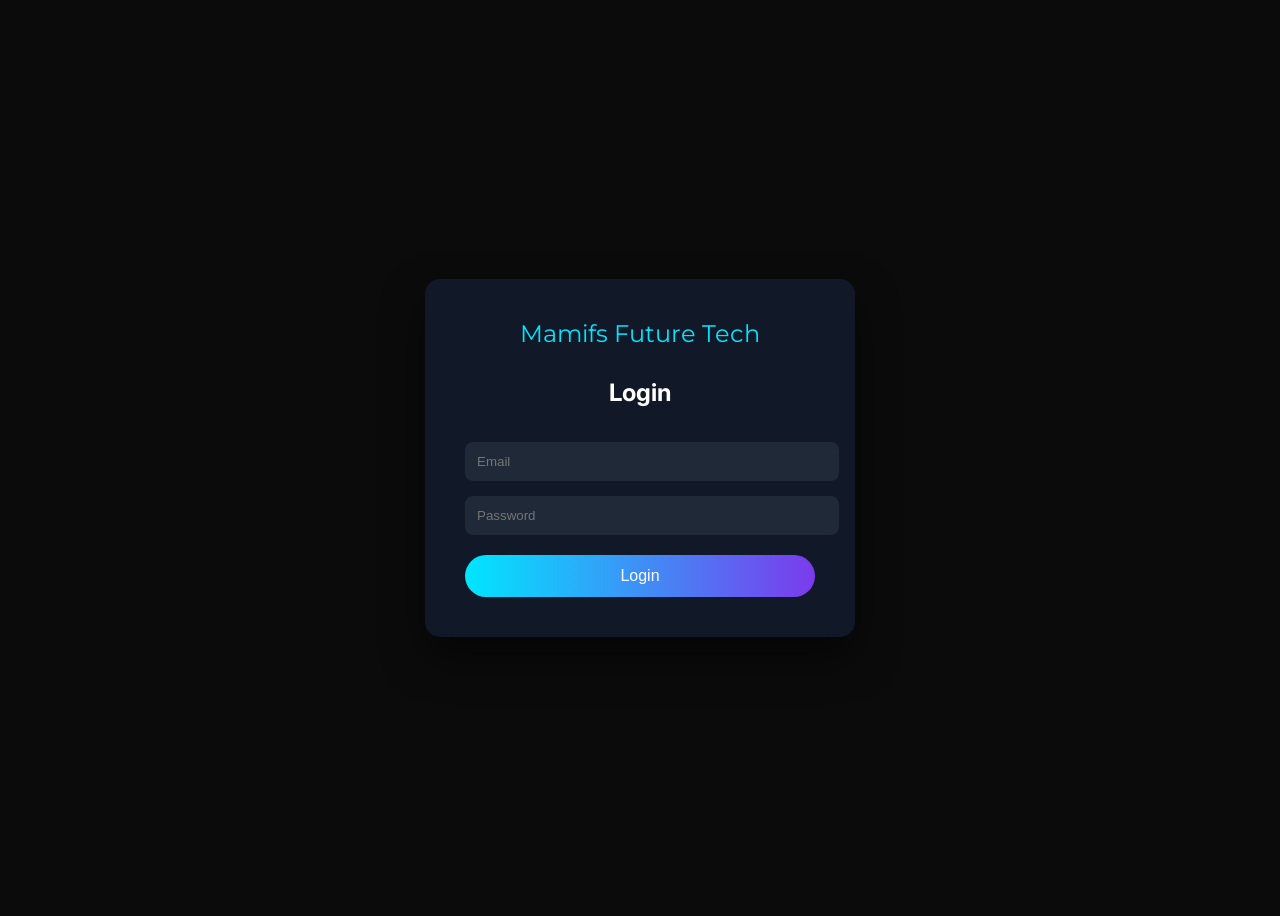
==== login.html @ e36d94bb "Add login.html for user authentication interface This HTML file contains the structure and styling f" ====
<!DOCTYPE html>
<html>

<head>

<title>Login - Mamifs Future Tech</title>

<link href="https://fonts.googleapis.com/css2?family=Montserrat:wght@600&family=Inter:wght@300;400;500&display=swap" rel="stylesheet">

<style>

body{
background:#0B0B0B;
font-family:Inter;
color:white;
display:flex;
align-items:center;
justify-content:center;
height:100vh;
}

.login-box{
background:#111827;
padding:40px;
border-radius:15px;
width:350px;
text-align:center;
box-shadow:0 20px 40px rgba(0,0,0,0.5);
}

.logo{
font-family:Montserrat;
font-size:24px;
color:#00E6FF;
margin-bottom:30px;
}

input{
width:100%;
padding:12px;
margin-top:15px;
border:none;
border-radius:8px;
background:#1f2937;
color:white;
}

button{
margin-top:20px;
width:100%;
padding:12px;
border:none;
border-radius:30px;
background:linear-gradient(90deg,#00E6FF,#7C3AED);
color:white;
font-size:16px;
cursor:pointer;
}

button:hover{
opacity:0.9;
}

</style>

</head>

<body>

<div class="login-box">

<div class="logo">Mamifs Future Tech</div>

<h2>Login</h2>

<input type="email" placeholder="Email">

<input type="password" placeholder="Password">

<button>Login</button>

</div>

</body>

</html>
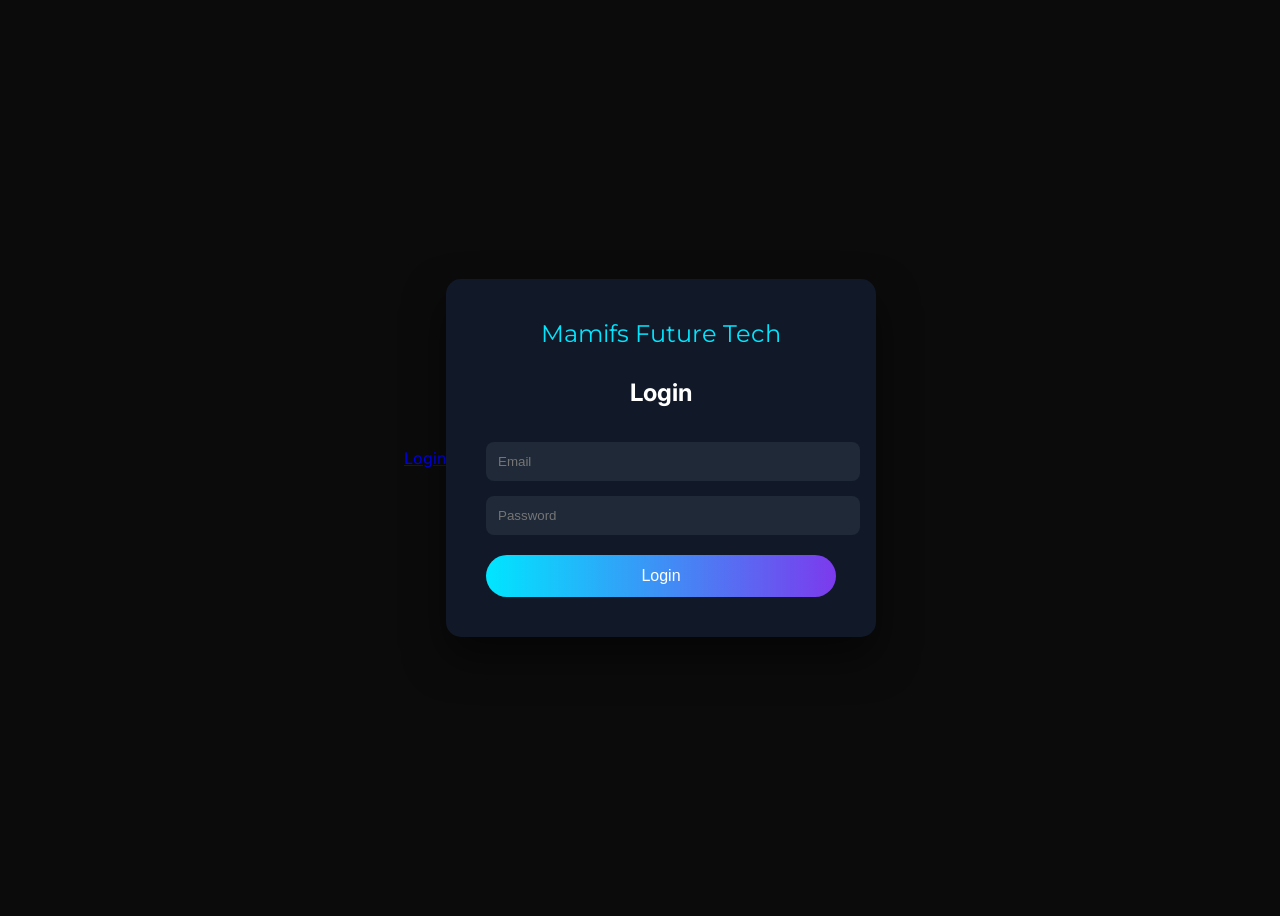
==== commit 62052024: "Add login link to login.html Add a login link to the login page." ====
--- a/login.html
+++ b/login.html
@@ -4,7 +4,7 @@
 <head>
 
 <title>Login - Mamifs Future Tech</title>
-
+<a href="login.php">Login</a>
 <link href="https://fonts.googleapis.com/css2?family=Montserrat:wght@600&family=Inter:wght@300;400;500&display=swap" rel="stylesheet">
 
 <style>
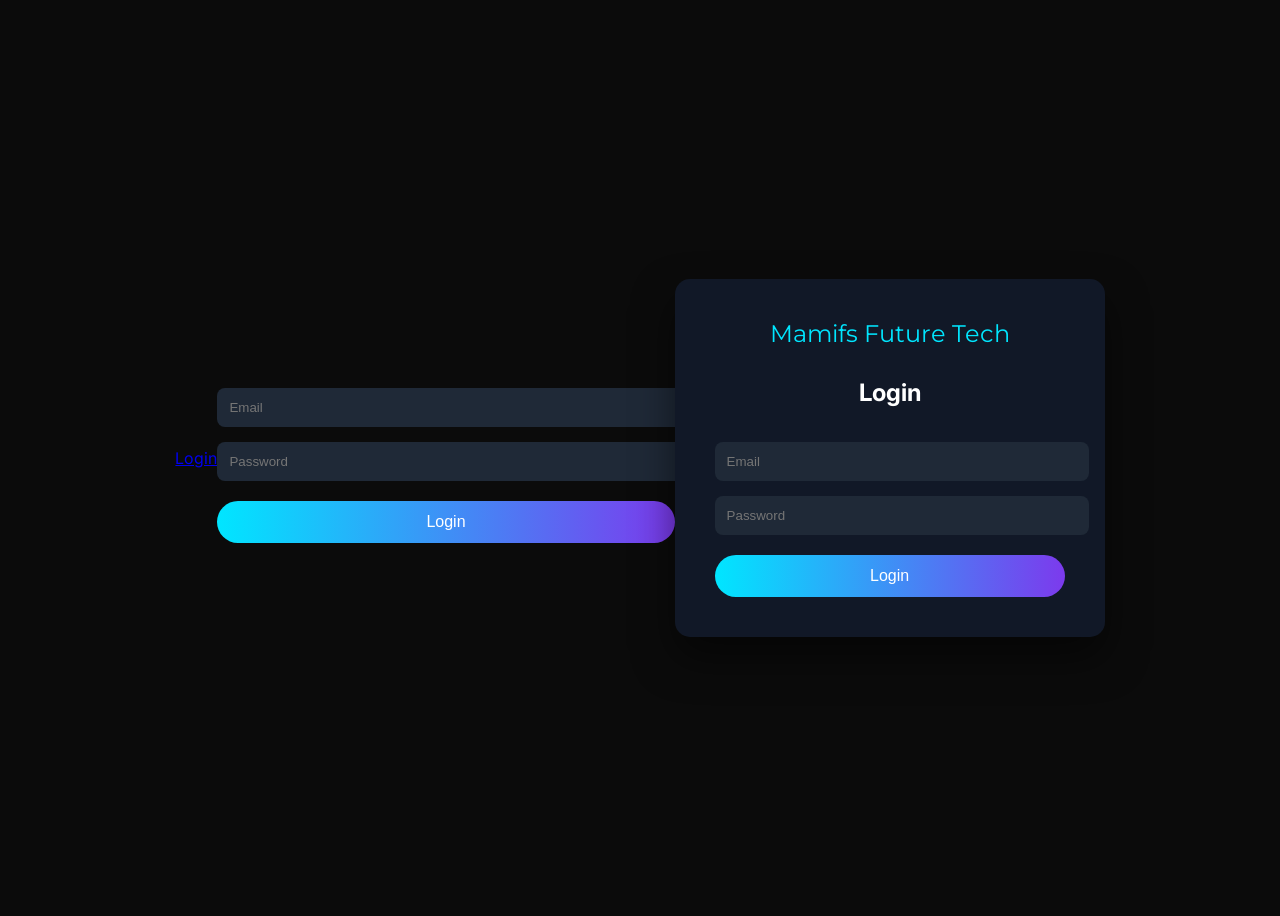
==== commit f3e60533: "Add login form to login.html Added a login form with email and password fields." ====
--- a/login.html
+++ b/login.html
@@ -6,7 +6,15 @@
 <title>Login - Mamifs Future Tech</title>
 <a href="login.php">Login</a>
 <link href="https://fonts.googleapis.com/css2?family=Montserrat:wght@600&family=Inter:wght@300;400;500&display=swap" rel="stylesheet">
+<form method="POST" action="login.php">
 
+<input type="email" name="email" placeholder="Email" required>
+
+<input type="password" name="password" placeholder="Password" required>
+
+<button type="submit" name="login">Login</button>
+
+</form>
 <style>
 
 body{
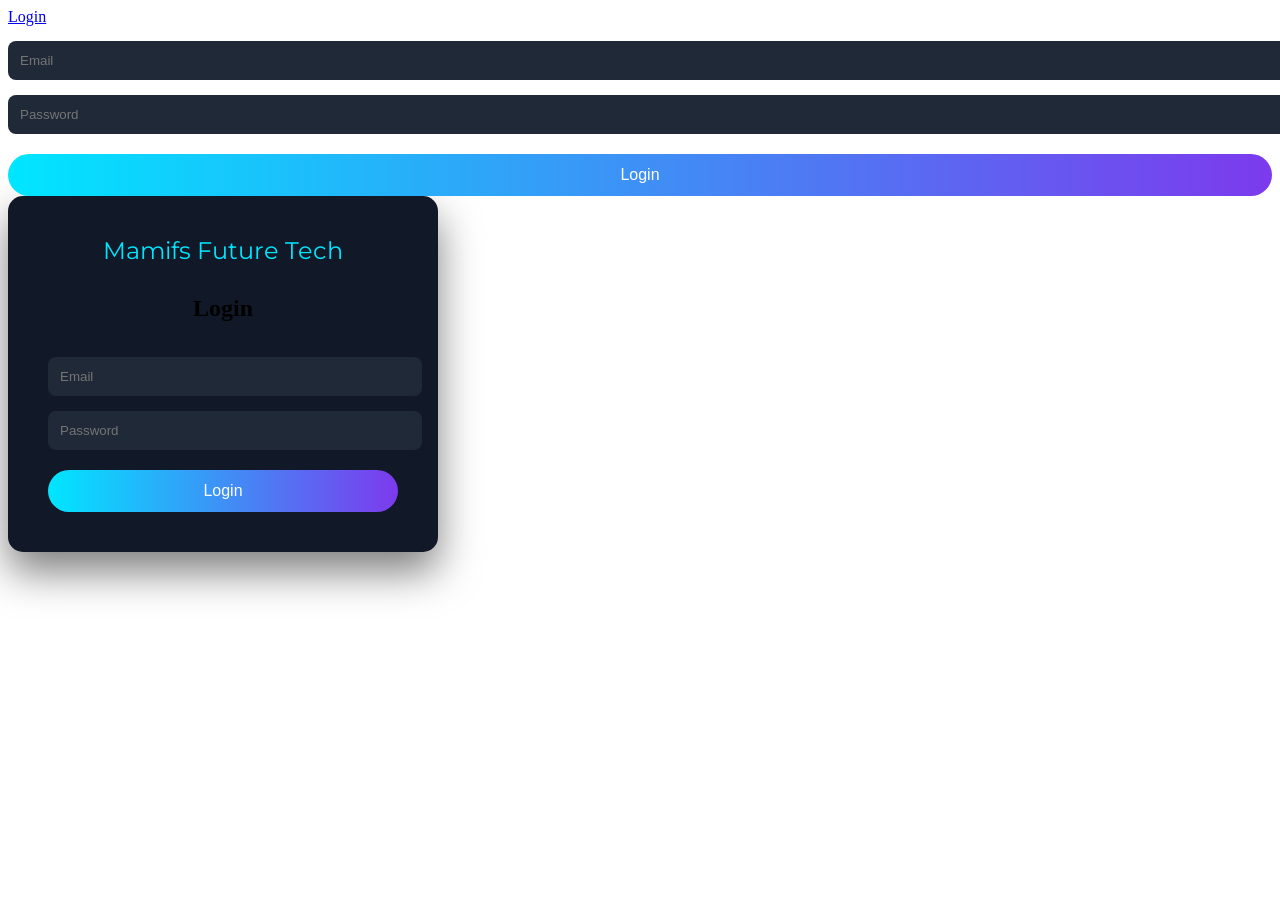
==== commit e18e411c: "Reposition Google site verification meta tag Moved the Google site verification meta tag to the corr" ====
--- a/login.html
+++ b/login.html
@@ -16,7 +16,7 @@
 
 </form>
 <style>
-
+<meta name="google-site-verification" content="51k0ZAaYW3R0Owat5S0G_Nd_O7zEZXR904JXJco75j0" />
 body{
 background:#0B0B0B;
 font-family:Inter;
